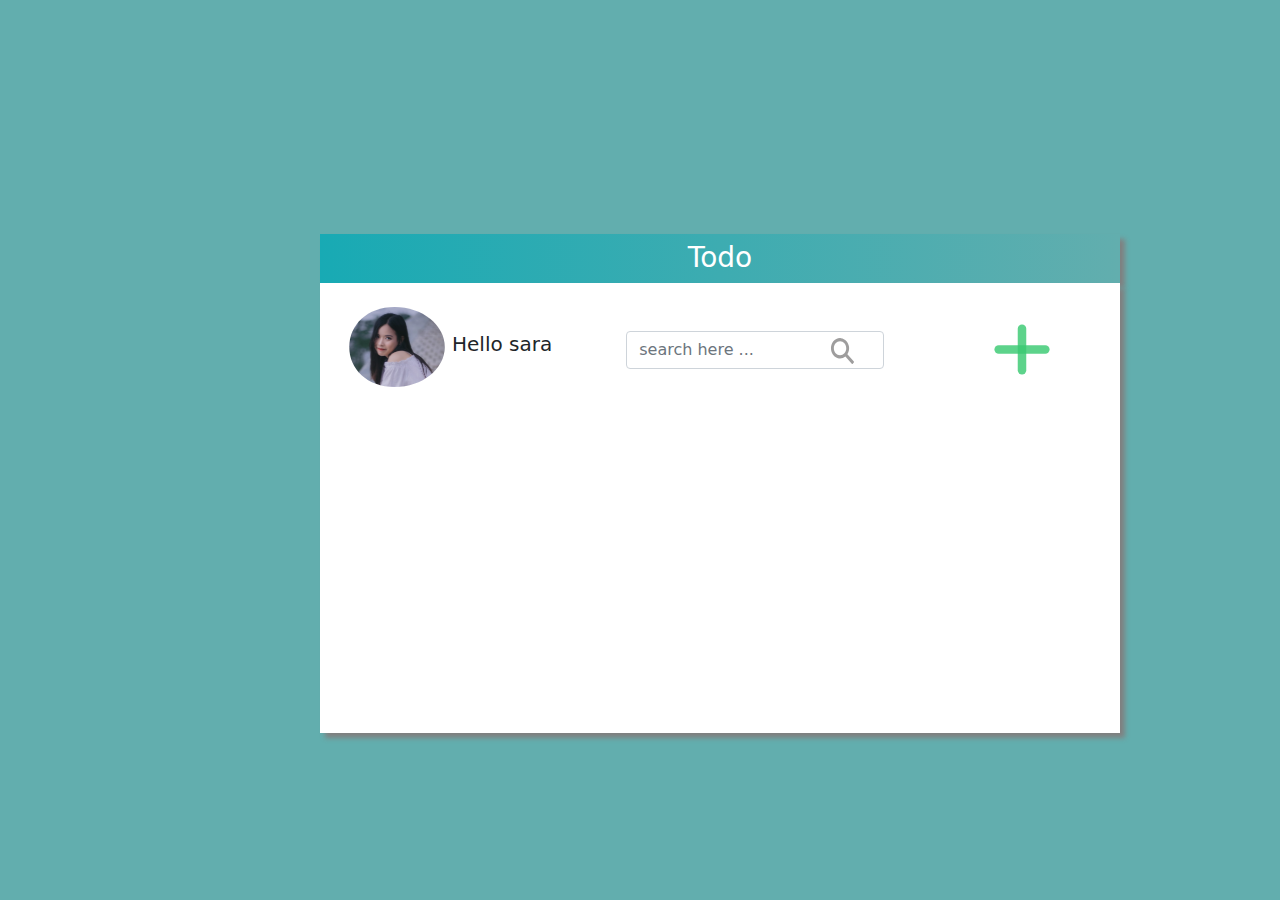
==== index.html @ b19852f1 "start_index_page" ====
<!DOCTYPE html>
<html lang="en">
<head>
    <meta charset="UTF-8">
    <meta http-equiv="X-UA-Compatible" content="IE=edge">
    <meta name="viewport" content="width=device-width, initial-scale=1.0">
    <title>Home</title>
    <link rel="stylesheet" href="css/bootstrap.min.css">
    <link rel="stylesheet" href="css/bootstrap-grid.min.css">
    <link rel="stylesheet" href="css/style.css">
</head>
<body>
    
    <div class="container">
        <div class="row ">
            <div class="box text-center col-lg-12">
                <h3 class="">Todo</h3>
            </div>
            <div class="box2 ">
                <div  class="row">
                    <div class="d-flex">
                         <img src="images/Ellipse 1.svg" alt="UserProfile" class="img-fluid rounded my-4 profile ">
                         <h5 class="my-4"> Hello sara</h5>
                         <div class="m-5">
                                <form action="">
                                    <input type="search" placeholder="search here ..." class="form-control mx-3">
                                    <img src="images/🦆 icon _search_.svg" alt="search" class="icon-search">
                                </form>
                         </div>
                         <div>
                                <a href="#"><img src="images/🦆 icon _plus_.svg" alt="Plus" class="img-fluid m-3 plus"></a>
                         </div>
                    </div>

                </div>
            </div>
        </div>
       
    </div>


  <script src="js/bootstrap.min.js"/>
  <script src="js/jquery.js"></script>  
  <script src="https://cdn.jsdelivr.net/npm/bootstrap@5.0.2/dist/js/bootstrap.bundle.min.js" integrity="sha384-MrcW6ZMFYlzcLA8Nl+NtUVF0sA7MsXsP1UyJoMp4YLEuNSfAP+JcXn/tWtIaxVXM" crossorigin="anonymous"></script>
</body>
</html>
---- css/style.css ----
body{
    background-color: rgba(44, 146, 146, 0.747);
}
.box{
    width: 800px;
    height: 50%;
    margin-top: 10%;
    background-image: linear-gradient(to left ,rgba(24, 170, 180, 0) ,rgba(24, 170, 180, 7) );
    color: white;
    text-align: center;
    padding-top: 7px;
    box-shadow: 5px 5px 5px gray;
    position: relative;
    top: 120px;
    right: -100px;

}

.box2{
    width:800px;
    height: 50vh;
    background-color: white;
    box-shadow: 5px 5px 5px gray;
    align-items: center;
    overflow: hidden;
    position: relative;
    top:120px;
    right: -100px;
}

form label{
    color: white;
    
}
.form-con{
    position: relative;
    left: 25%;
}
.btn{
    border: 1px solid white;
    color: rgba(75, 73, 73, 1);
    background-color: white;
    width: 20%;

}
.btn-pos{
    position: relative;
    left: 15%;
    border-radius: 8px;
    padding: 10px;
}
.but-pos{
    padding-top: 10px;
    position: relative;
    left: 3%;
}

@media screen and (min-width:1190px) {
    .box{
        position: relative;
        right: -250px;
    }
    .box2{
        position: relative;
        right: -250px;
    }
}
@media screen and (max-width:990px) {
    
    .box{
        position: relative;
        right: -35px;
    }
    .box2{
        position: relative;
        right: -35px;
    }
}
h5{
    font-weight: lighter;
    position: relative;
    top: 25px;
    left: -10px;
}

.plus{
    position: relative;
    right: -50px;
    top: 15px;
    width: 80px;
}

.icon-search{
    width: 25px;
    position: relative;
    top: -32px;
    right: -220px;
}

.profile{
    width: 130px;
    height: 80px;
}
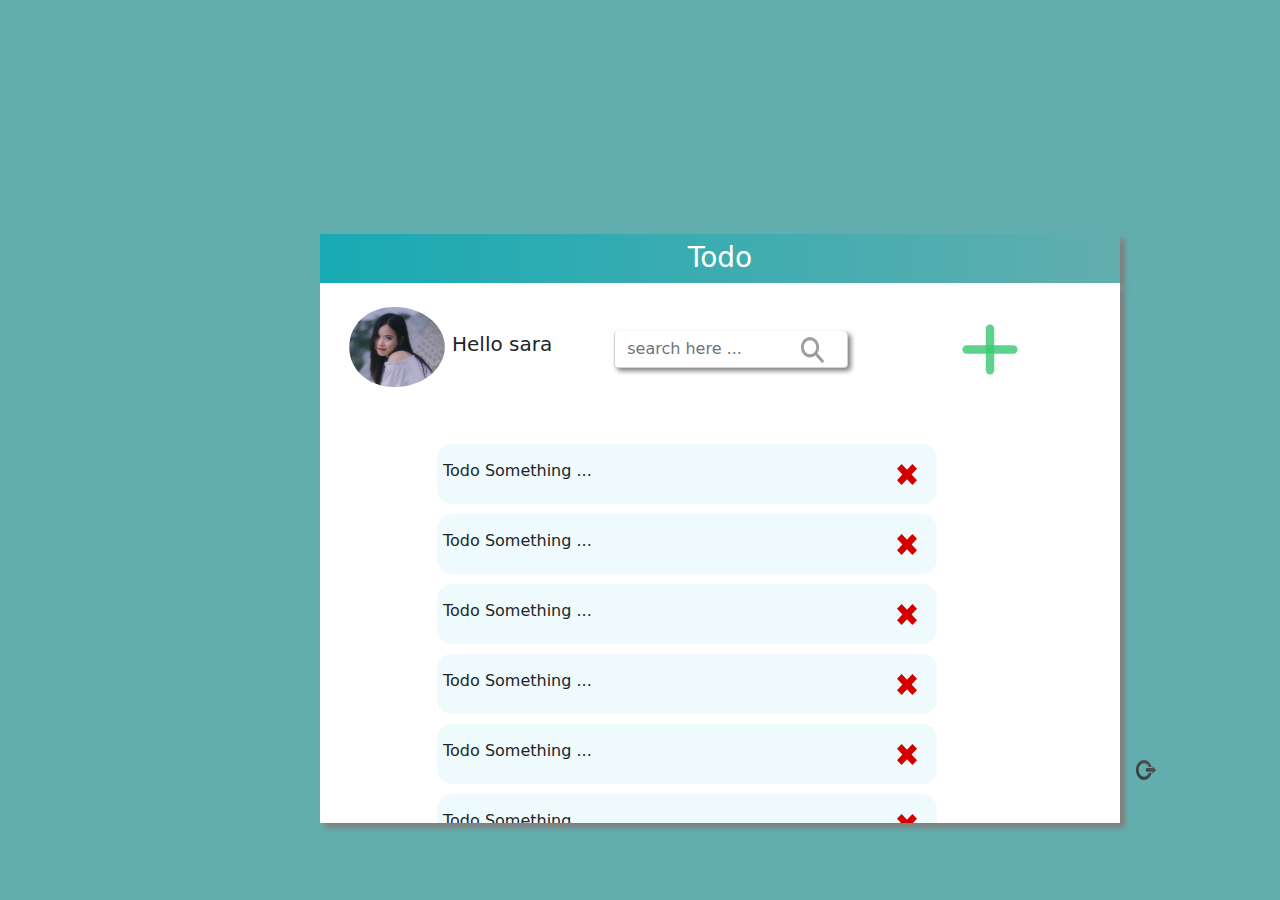
==== commit bfdb791a: "compelete_front_end_dev" ====
--- a/index.html
+++ b/index.html
@@ -16,24 +16,67 @@
             <div class="box text-center col-lg-12">
                 <h3 class="">Todo</h3>
             </div>
-            <div class="box2 ">
-                <div  class="row">
-                    <div class="d-flex">
-                         <img src="images/Ellipse 1.svg" alt="UserProfile" class="img-fluid rounded my-4 profile ">
-                         <h5 class="my-4"> Hello sara</h5>
-                         <div class="m-5">
-                                <form action="">
-                                    <input type="search" placeholder="search here ..." class="form-control mx-3">
-                                    <img src="images/🦆 icon _search_.svg" alt="search" class="icon-search">
-                                </form>
-                         </div>
-                         <div>
-                                <a href="#"><img src="images/🦆 icon _plus_.svg" alt="Plus" class="img-fluid m-3 plus"></a>
-                         </div>
+                <div class="box2 ">
+                    <div  class="row">
+                            <div class="d-flex position-sticky">
+                                <img src="images/Ellipse 1.svg" alt="UserProfile" class="img-fluid rounded my-4 profile ">
+                                <h5 class="my-4"> 
+                                    Hello sara
+                                </h5>
+                                    <div class="m-5">
+                                            <form action="" class="">
+                                                <input type="search" placeholder="search here ..." class="form-control mx-1 search"">
+                                                <img src="images/🦆 icon _search_.svg" alt="search" class="icon-search ">
+                                            </form>
+                                    </div>
+                                    <div>
+                                            <a href="#"><img src="images/🦆 icon _plus_.svg" alt="Plus" class="img-fluid mx-2  my-3 plus"></a>
+                                    </div>
+                        </div>
+                            <div>
+                                    <a href="#"><img src="images/🦆 icon _gnome session logout_.svg" alt="logout_" class="logout"></a>
+                            </div>
                     </div>
-
+                    <!--start todolist-->
+                    <div>
+                        <div class="box3">
+                                <p class="text-capitalize text">todo  Something ...</p>
+                                <a href="#"><img src="images/🦆 icon _edit delete symbolic_.svg" alt="DeleteIcon" class="delete"></a>
+                        </div>
+                    </div>
+                    <div>
+                        <div class="box3">
+                                <p class="text-capitalize text">todo  Something ...</p>
+                                <a href="#"><img src="images/🦆 icon _edit delete symbolic_.svg" alt="DeleteIcon" class="delete"></a>
+                        </div>
+                    </div>
+                    <div>
+                        <div class="box3">
+                                <p class="text-capitalize text">todo  Something ...</p>
+                                <a href="#"><img src="images/🦆 icon _edit delete symbolic_.svg" alt="DeleteIcon" class="delete"></a>
+                        </div>
+                    </div>
+                    <div>
+                        <div class="box3">
+                                <p class="text-capitalize text">todo  Something ...</p>
+                                <a href="#"><img src="images/🦆 icon _edit delete symbolic_.svg" alt="DeleteIcon" class="delete"></a>
+                        </div>
+                    </div>
+                    <div>
+                        <div class="box3">
+                                <p class="text-capitalize text">todo  Something ...</p>
+                                <a href="#"><img src="images/🦆 icon _edit delete symbolic_.svg" alt="DeleteIcon" class="delete"></a>
+                        </div>
+                    </div>
+                    <div>
+                        <div class="box3">
+                                <p class="text-capitalize text">todo  Something ...</p>
+                                <a href="#"><img src="images/🦆 icon _edit delete symbolic_.svg" alt="DeleteIcon" class="delete"></a>
+                        </div>
+                    </div>
+                    
+                    <!--End todolist-->
                 </div>
-            </div>
         </div>
        
     </div>
--- a/css/style.css
+++ b/css/style.css
@@ -16,13 +16,15 @@
 
 }
 
+
+
 .box2{
     width:800px;
-    height: 50vh;
+    height: 60vh;
     background-color: white;
     box-shadow: 5px 5px 5px gray;
     align-items: center;
-    overflow: hidden;
+    overflow-x: hidden;
     position: relative;
     top:120px;
     right: -100px;
@@ -35,9 +37,15 @@
 .form-con{
     position: relative;
     left: 25%;
+    top: 30px;
+}
+.form-con1{
+    position: relative;
+    left: 25%;
+    top: 100px;
 }
 .btn{
-    border: 1px solid white;
+    border: 1px solid darkgray;
     color: rgba(75, 73, 73, 1);
     background-color: white;
     width: 20%;
@@ -94,10 +102,42 @@
     width: 25px;
     position: relative;
     top: -32px;
-    right: -220px;
+    right: -190px;
+}
+
+.search{
+    box-shadow: 3px 3px 5px gray;
+    border-top: none;
 }
 
 .profile{
     width: 130px;
     height: 80px;
+}
+.box3{
+    width: 500px;
+    height: 60px;
+    background-color:rgba(205, 239, 246, 0.33);
+    border-radius: 15px;
+    position: relative;
+    right: -105px;
+    margin-bottom: 10px;
+}
+.text{
+    position: relative;
+    top: 15px;
+    left: 6px;
+}
+.delete{
+    width: 20px;
+    position: absolute;
+    right: 20px;
+    top: 20px;
+}
+.logout{
+    width: 20px;
+    height: 40px;
+    position: fixed;
+    top: 750px;
+    right: 124px;
 }